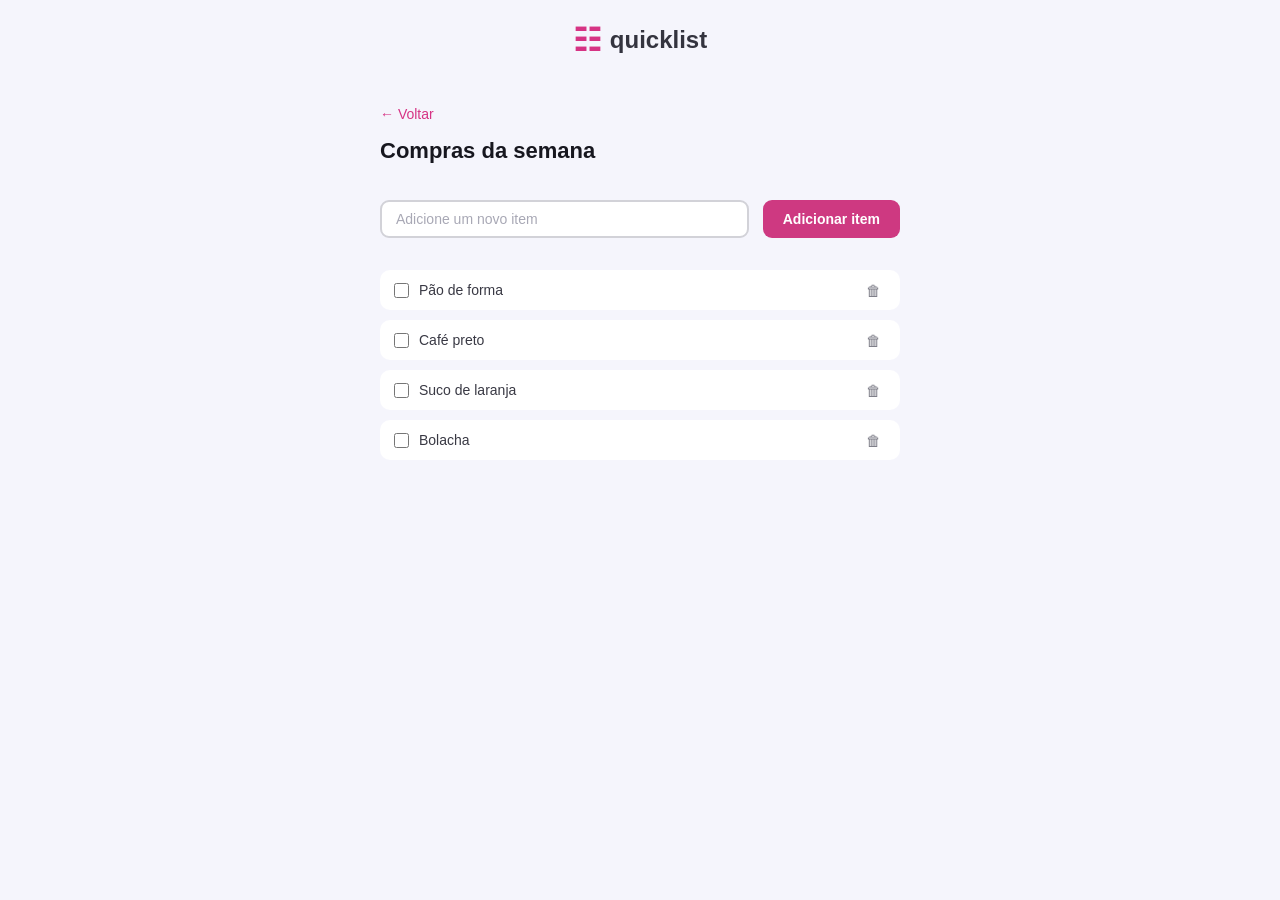
==== index.html @ 6c5342cb "implementado eventos de capturar o input ao clicar no botão e  criar uma nova Li, e criado eventos n" ====
<!DOCTYPE html>
<html lang="pt-BR">
<head>
    <meta charset="UTF-8">
    <meta name="viewport" content="width=device-width, initial-scale=1.0">

    <title>Quicklist</title>

    <link rel="stylesheet" href="style.css">
</head>

<body>

    <header class="header">
        <div class="logo">
            <span class="logo-icon">☷</span>
            <span>quicklist</span>
        </div>
    </header>

    <main class="container">

        <button class="back-button" id="backButton">
            ← Voltar
        </button>

        <h1>Compras da semana</h1>

        <section class="add-item">
            <input
                type="text"
                id="itemInput"
                placeholder="Adicione um novo item"
            >

            <button id="addButton">
                Adicionar item
            </button>
        </section>

        <ul id="itemList">

            <!-- Item 1 -->
            <li class="item">
                <label>
                    <input type="checkbox" class="item-checkbox">
                    <span class="item-name">Pão de forma</span>
                </label>

                <button class="remove-button" title="Remover item">
                    🗑
                </button>
            </li>

            <!-- Item 2 -->
            <li class="item">
                <label>
                    <input type="checkbox" class="item-checkbox">
                    <span class="item-name">Café preto</span>
                </label>

                <button class="remove-button" title="Remover item">
                    🗑
                </button>
            </li>

            <!-- Item 3 -->
            <li class="item">
                <label>
                    <input type="checkbox" class="item-checkbox">
                    <span class="item-name">Suco de laranja</span>
                </label>

                <button class="remove-button" title="Remover item">
                    🗑
                </button>
            </li>

            <!-- Item 4 -->
            <li class="item">
                <label>
                    <input type="checkbox" class="item-checkbox">
                    <span class="item-name">Bolacha</span>
                </label>

                <button class="remove-button" title="Remover item">
                    🗑
                </button>
            </li>

        </ul>

        <!-- Mensagem de alerta -->
        <div id="alertMessage" class="alert hidden">
            <span>ⓘ</span>

            <span id="alertText">
                O item foi removido da lista
            </span>

            <button id="closeAlert">×</button>
        </div>

    </main>

    <script src="script.js"></script>

</body>
</html>
---- style.css ----
* {
    margin: 0;
    padding: 0;
    box-sizing: border-box;
}

body {
    min-height: 100vh;

    background-color: #f5f5fc;

    font-family: Arial, Helvetica, sans-serif;

    color: #17171f;
}

/* =========================
   HEADER
========================= */

.header {
    height: 80px;

    display: flex;
    justify-content: center;
    align-items: center;
}

.logo {
    display: flex;
    align-items: center;
    gap: 8px;

    font-size: 24px;
    font-weight: bold;

    color: #34343f;
}

.logo-icon {
    color: #d63384;

    font-size: 32px;
    font-weight: bold;
}

/* =========================
   CONTAINER
========================= */

.container {
    width: 520px;
    max-width: calc(100% - 40px);

    margin: 25px auto;
}

/* =========================
   VOLTAR
========================= */

.back-button {
    border: none;
    background: transparent;

    color: #d63384;

    font-size: 14px;

    cursor: pointer;

    padding: 0;
    margin-bottom: 16px;
}

.back-button:hover {
    text-decoration: underline;
}

/* =========================
   TÍTULO
========================= */

h1 {
    font-size: 22px;

    margin-bottom: 36px;
}

/* =========================
   ADICIONAR ITEM
========================= */

.add-item {
    display: flex;

    gap: 14px;

    margin-bottom: 32px;
}

#itemInput {
    flex: 1;

    height: 38px;

    border: 2px solid #d2d2d8;
    border-radius: 9px;

    padding: 0 14px;

    font-size: 14px;

    outline: none;

    background-color: white;
}

#itemInput:focus {
    border-color: #d63384;
}

#itemInput::placeholder {
    color: #a8a8b5;
}

#addButton {
    height: 38px;

    border: none;
    border-radius: 9px;

    padding: 0 20px;

    background-color: #ce3981;
    color: white;

    font-size: 14px;
    font-weight: bold;

    cursor: pointer;
}

#addButton:hover {
    background-color: #b92f71;
}

/* =========================
   LISTA
========================= */

#itemList {
    list-style: none;

    display: flex;
    flex-direction: column;

    gap: 10px;
}

.item {
    min-height: 40px;

    background-color: white;

    border-radius: 10px;

    padding: 0 14px;

    display: flex;
    align-items: center;
    justify-content: space-between;

    transition: opacity 0.2s;
}

.item label {
    display: flex;
    align-items: center;

    gap: 10px;

    cursor: pointer;

    flex: 1;
}

.item-checkbox {
    width: 15px;
    height: 15px;

    cursor: pointer;
}

.item-name {
    font-size: 14px;

    color: #393944;
}

/* Item concluído */

.item.completed {
    opacity: 0.5;
}

.item.completed .item-name {
    text-decoration: line-through;
}

/* =========================
   BOTÃO REMOVER
========================= */

.remove-button {
    border: none;

    background: transparent;

    color: #777782;

    font-size: 15px;

    cursor: pointer;

    padding: 5px;
}

.remove-button:hover {
    color: #d63384;
}

/* =========================
   ALERTA
========================= */

.alert {
    margin-top: 30px;

    min-height: 38px;

    padding: 0 12px;

    border-radius: 9px;

    display: flex;
    align-items: center;

    gap: 8px;

    background-color: #d23e4b;
    color: white;

    font-size: 14px;
    font-weight: bold;
}

.alert button {
    margin-left: auto;

    border: none;
    background: transparent;

    color: white;

    font-size: 22px;

    cursor: pointer;
}

.hidden {
    display: none;
}

/* =========================
   RESPONSIVO
========================= */

@media (max-width: 600px) {

    .container {
        width: 100%;
    }

    .add-item {
        flex-direction: column;
    }

    #addButton {
        width: 100%;
    }
}
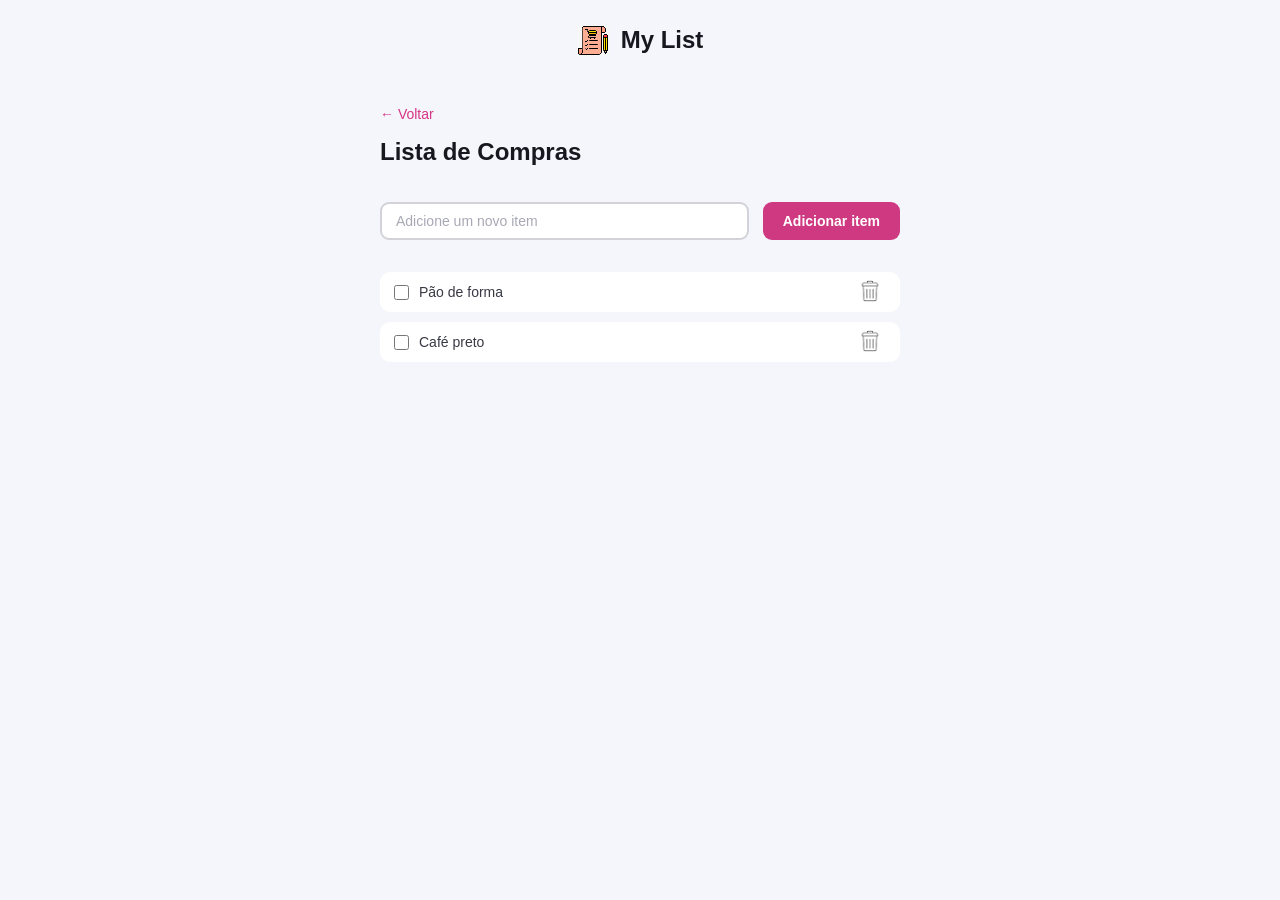
==== commit ac143994: "atualizado layout e icones, e adicionado lógica do alerta de item removido." ====
--- a/index.html
+++ b/index.html
@@ -3,56 +3,42 @@
 <head>
     <meta charset="UTF-8">
     <meta name="viewport" content="width=device-width, initial-scale=1.0">
-
-    <title>Quicklist</title>
-
+    <title>Lista de compras</title>
     <link rel="stylesheet" href="style.css">
 </head>
 
 <body>
 
     <header class="header">
-        <div class="logo">
-            <span class="logo-icon">☷</span>
-            <span>quicklist</span>
-        </div>
+        <img src="./img/logo.png" alt="LISTA DE COMPRAS" class="logo">
+        <h2>My List</h2>
     </header>
 
     <main class="container">
 
-        <button class="back-button" id="backButton">
+        <button onclick="window.location.href='obrigado.html'" class="back-button" id="backButton">
             ← Voltar
         </button>
 
-        <h1>Compras da semana</h1>
+        <h1>Lista de Compras</h1>
 
         <section class="add-item">
-            <input
-                type="text"
-                id="itemInput"
-                placeholder="Adicione um novo item"
-            >
-
-            <button id="addButton">
-                Adicionar item
-            </button>
+            <input type="text" id="itemInput" placeholder="Adicione um novo item">
+            <button id="addButton">Adicionar item</button>
         </section>
 
         <ul id="itemList">
 
-            <!-- Item 1 -->
             <li class="item">
                 <label>
                     <input type="checkbox" class="item-checkbox">
                     <span class="item-name">Pão de forma</span>
                 </label>
-
                 <button class="remove-button" title="Remover item">
-                    🗑
+                    <img src="./img/lixeira.png" alt="icone de lixeira">
                 </button>
             </li>
 
-            <!-- Item 2 -->
             <li class="item">
                 <label>
                     <input type="checkbox" class="item-checkbox">
@@ -60,46 +46,18 @@
                 </label>
 
                 <button class="remove-button" title="Remover item">
-                    🗑
-                </button>
-            </li>
-
-            <!-- Item 3 -->
-            <li class="item">
-                <label>
-                    <input type="checkbox" class="item-checkbox">
-                    <span class="item-name">Suco de laranja</span>
-                </label>
-
-                <button class="remove-button" title="Remover item">
-                    🗑
-                </button>
-            </li>
-
-            <!-- Item 4 -->
-            <li class="item">
-                <label>
-                    <input type="checkbox" class="item-checkbox">
-                    <span class="item-name">Bolacha</span>
-                </label>
-
-                <button class="remove-button" title="Remover item">
-                    🗑
+                    <img src="./img/lixeira.png" alt="icone de lixeira">
                 </button>
             </li>
 
         </ul>
 
         <!-- Mensagem de alerta -->
-        <div id="alertMessage" class="alert hidden">
-            <span>ⓘ</span>
-
-            <span id="alertText">
-                O item foi removido da lista
-            </span>
-
-            <button id="closeAlert">×</button>
-        </div>
+        <section id="alertMessage" class="alert hidden">
+            <img src="./img/Icon.png" alt="icone de alerta">
+            <span id="alertText">O item foi removido da lista</span>
+            <button id="closeAlert">X</button>
+        </section>
 
     </main>
 
--- a/style.css
+++ b/style.css
@@ -6,12 +6,16 @@
 
 body {
     min-height: 100vh;
-
     background-color: #f5f5fc;
-
     font-family: Arial, Helvetica, sans-serif;
-
     color: #17171f;
+    display: flex;
+    flex-direction: column;
+}
+
+.main {
+	display: flex;
+	margin: 30px auto;
 }
 
 /* =========================
@@ -20,7 +24,6 @@
 
 .header {
     height: 80px;
-
     display: flex;
     justify-content: center;
     align-items: center;
@@ -30,18 +33,10 @@
     display: flex;
     align-items: center;
     gap: 8px;
-
+    margin-right: 12px;
     font-size: 24px;
     font-weight: bold;
-
     color: #34343f;
-}
-
-.logo-icon {
-    color: #d63384;
-
-    font-size: 32px;
-    font-weight: bold;
 }
 
 /* =========================
@@ -51,7 +46,6 @@
 .container {
     width: 520px;
     max-width: calc(100% - 40px);
-
     margin: 25px auto;
 }
 
@@ -62,13 +56,9 @@
 .back-button {
     border: none;
     background: transparent;
-
     color: #d63384;
-
-    font-size: 14px;
-
-    cursor: pointer;
-
+    font-size: 14px;
+    cursor: pointer;
     padding: 0;
     margin-bottom: 16px;
 }
@@ -82,8 +72,8 @@
 ========================= */
 
 h1 {
-    font-size: 22px;
-
+    font-size: 24px;
+    font-weight: 700;
     margin-bottom: 36px;
 }
 
@@ -93,26 +83,18 @@
 
 .add-item {
     display: flex;
-
     gap: 14px;
-
     margin-bottom: 32px;
 }
 
 #itemInput {
     flex: 1;
-
     height: 38px;
-
     border: 2px solid #d2d2d8;
     border-radius: 9px;
-
     padding: 0 14px;
-
-    font-size: 14px;
-
+    font-size: 14px;
     outline: none;
-
     background-color: white;
 }
 
@@ -126,18 +108,13 @@
 
 #addButton {
     height: 38px;
-
     border: none;
     border-radius: 9px;
-
     padding: 0 20px;
-
     background-color: #ce3981;
     color: white;
-
     font-size: 14px;
     font-weight: bold;
-
     cursor: pointer;
 }
 
@@ -151,50 +128,38 @@
 
 #itemList {
     list-style: none;
-
     display: flex;
     flex-direction: column;
-
     gap: 10px;
 }
 
 .item {
     min-height: 40px;
-
     background-color: white;
-
     border-radius: 10px;
-
     padding: 0 14px;
-
     display: flex;
     align-items: center;
     justify-content: space-between;
-
     transition: opacity 0.2s;
 }
 
 .item label {
     display: flex;
     align-items: center;
-
     gap: 10px;
-
-    cursor: pointer;
-
+    cursor: pointer;
     flex: 1;
 }
 
 .item-checkbox {
     width: 15px;
     height: 15px;
-
     cursor: pointer;
 }
 
 .item-name {
     font-size: 14px;
-
     color: #393944;
 }
 
@@ -214,20 +179,15 @@
 
 .remove-button {
     border: none;
-
     background: transparent;
-
-    color: #777782;
-
-    font-size: 15px;
-
-    cursor: pointer;
-
+    cursor: pointer;
     padding: 5px;
+    opacity: 0.6;
+    transition: opacity 0.2s;
 }
 
 .remove-button:hover {
-    color: #d63384;
+    opacity: 1;
 }
 
 /* =========================
@@ -236,35 +196,25 @@
 
 .alert {
     margin-top: 30px;
-
     min-height: 38px;
-
     padding: 0 12px;
-
     border-radius: 9px;
-
-    display: flex;
-    align-items: center;
-
+    display: flex;
+    align-items: center;
     gap: 8px;
-
     background-color: #d23e4b;
     color: white;
-
     font-size: 14px;
     font-weight: bold;
 }
 
 .alert button {
     margin-left: auto;
-
+    margin-right: 11px;
     border: none;
     background: transparent;
-
     color: white;
-
-    font-size: 22px;
-
+    font-size: 20px;
     cursor: pointer;
 }
 
